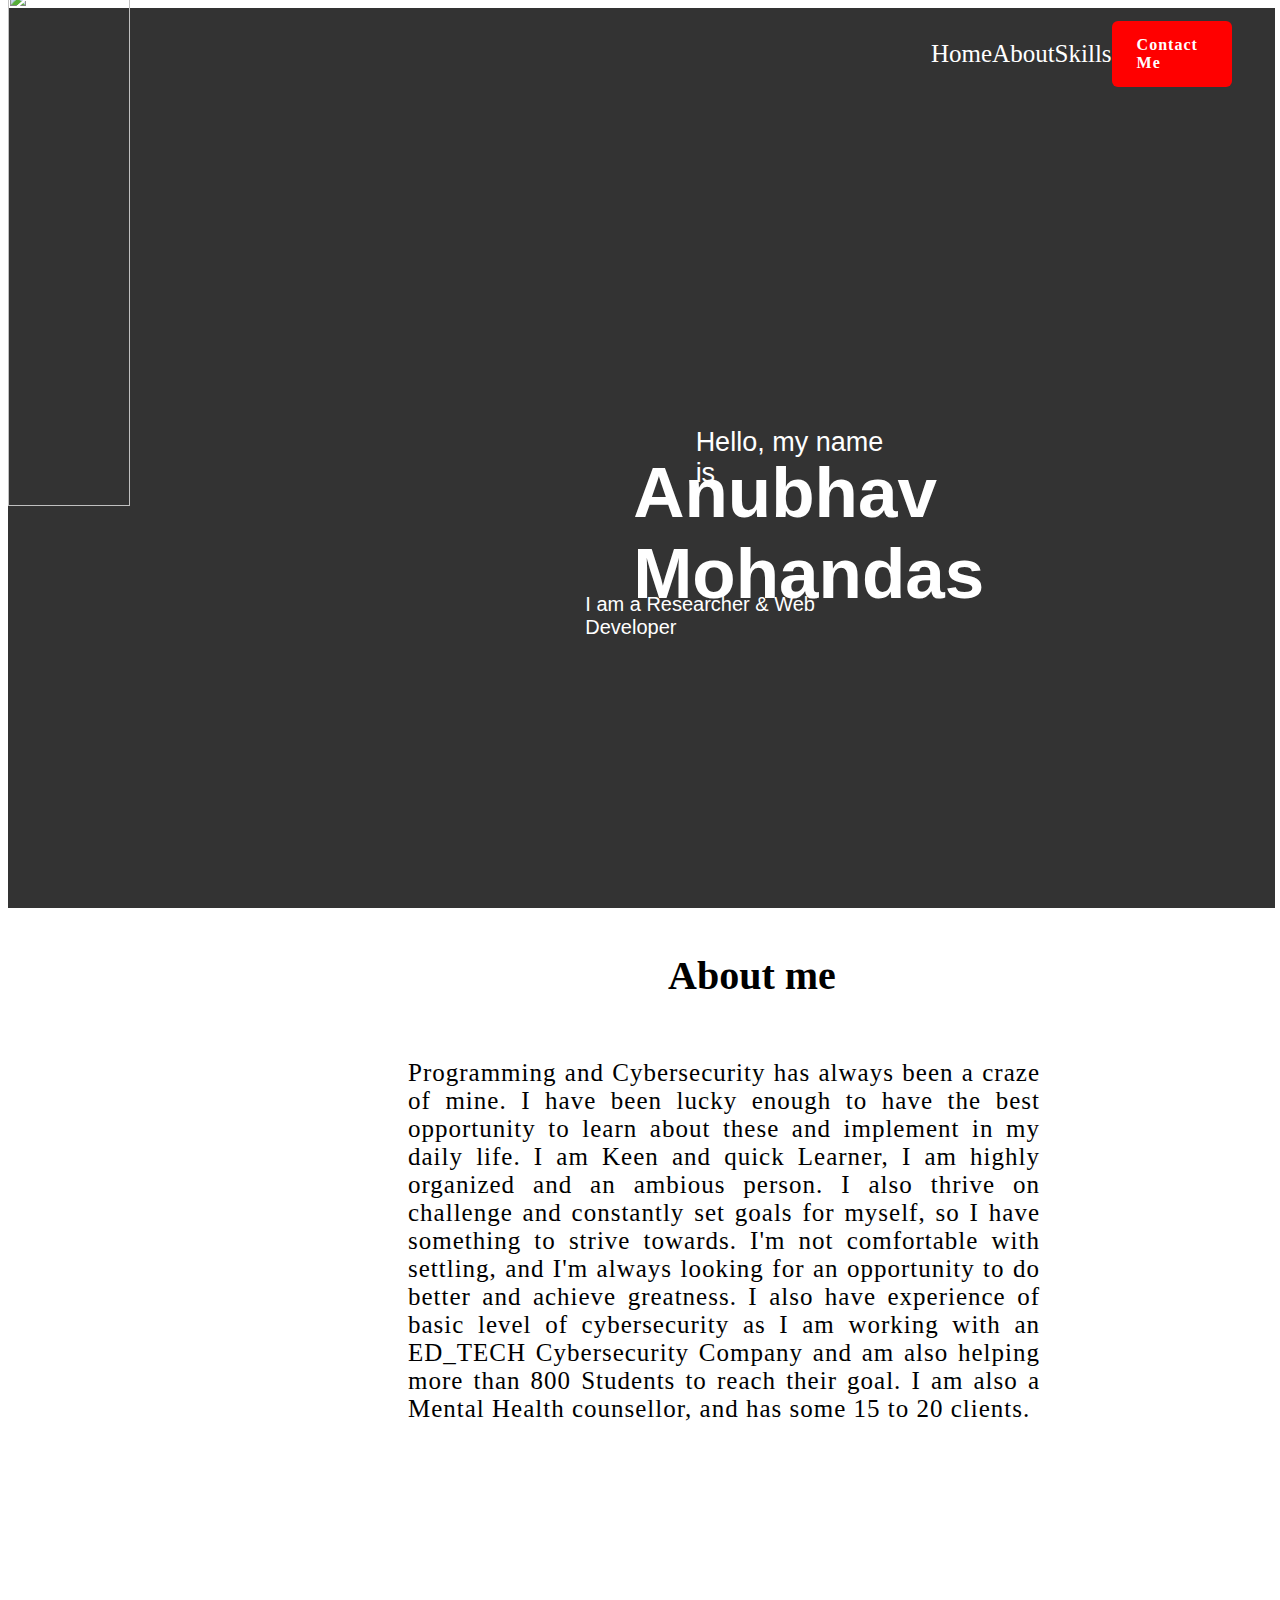
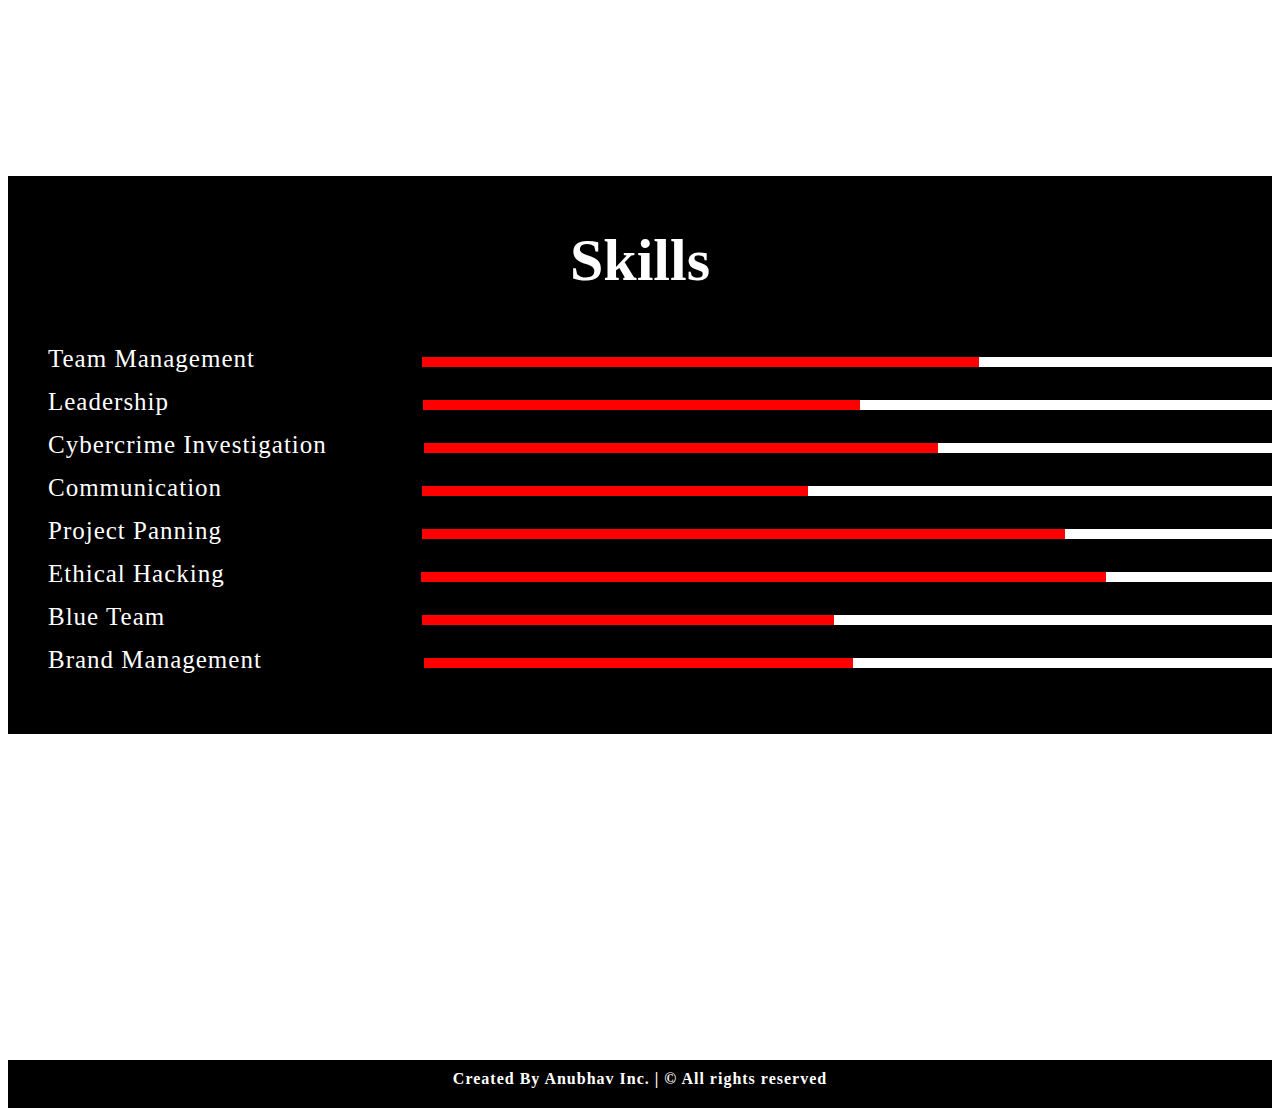
==== index.html @ de9285f0 "Portfolio" ====
<html>
    <head>
        <link href="portfolio.css" rel="stylesheet" type="text/css"/>
        <link href="F:\Edureka\Images\My Pic.jpg" rel="icon"/>
        <title> Anubhav Mohandas | Researcher</title>
    </head>
    <body>
        <div class= "main">
            <div class="image">
                <img src="https://i.ibb.co/nPSxTLX/Snapchat-50829208-2.jpg" height="60%">
            </div>
        <div class= "text1">
            Hello, my name is
        </div>
        <div class= "text2">
            Anubhav Mohandas
        </div>
        <div class= "text3">
            I am a Researcher & Web Developer
        </div>
        </div>

    <div class="section">
        <header id="header">
            <div id="home"></div>
            <div class="title">
                <!-- <ul class = "more">
                    <li><a href="#home" class="menu-btn">Home</a></li>
                    <li><a href="#about" class="menu-btn">About</a></li>
                    <li><a href="#skills" class="menu-btn">Skills</a></li>
                </ul> -->
                <a href="#home" class="menubtn">Home</font></a>
                </div>
                <div>
                <a href="#about" class="menubtn">About</font></a>
                </div>
                <div>
                <a href="#skills" class="menubtn">Skills</font></a>
            </div>
            <div>
                <a href="contact.html" class="contact"><font color="#ffffff">Contact Me</font></a>
            </div>
            </div>
            

        </header>
        <div class="navigate">
            <h2 class="decor" id="about">About me</h2>
            <span>
                Programming and Cybersecurity has always been a craze of mine. I have been lucky enough to have the best opportunity to learn about these and implement in my daily life. I am Keen and quick Learner, I am highly organized and an ambious person. I also thrive on challenge and constantly set goals for myself, so I have something to strive towards. I'm not comfortable with settling, and I'm always looking for an opportunity to do better and achieve greatness. I also have experience of basic level of cybersecurity as I am working with an ED_TECH Cybersecurity Company and am also helping more than 800 Students to reach their goal. I am also a Mental Health counsellor, and has some 15 to 20 clients. 
            </span>
        </div>

        <div class="navigate">
            <div class="decor2" id="skills">
                <h2>Skills</h2> 
            
                <ul class="fsize">
                    <li>Team Management 
                    <div class="colorprog1"><div class="prog1"></div></div> </li>
                    <li>Leadership <div class="colorprog2"><div class="prog2"></div></div></li>
                    <li>Cybercrime Investigation <div class="colorprog3"><div class="prog3"></div></div></li>
                    <li>Communication <div class="colorprog4"><div class="prog4"></div></div></li>
                    <li>Project Panning <div class="colorprog5"><div class="prog5"></div></div></li>
                    <li>Ethical Hacking <div class="colorprog6"><div class="prog6"></div></div></li>
                    <li>Blue Team <div class="colorprog7"><div class="prog7"></div></div></li>
                    <li>Brand Management <div class="colorprog8"><div class="prog8"></div></div></li>
                </ul>
            </div>
        </div>
    </hr>
        <footer>
            <span> Created By Anubhav Inc. | &copy; All rights reserved</span>
        </footer>
    </body>
</html>
---- portfolio.css ----
html{
    scroll-behavior: smooth;
}
/* CSS Start */
a{
    text-decoration: none;
}

.main{
    position: absolute;
    margin-top:0;
    margin-left:0;
    width: 99%;
    height: 100%;
    background-color: #333;
    justify-content: center;
    align-items: center;
    display:flex;
    transition: 1%;

}

.image{
    position: relative;
    margin-top:500px;
    /* object-fit: cover; */
    float:left;
    width: 30%;
    height: 160%;
    margin-right: 350px;
}
.section{
    position: relative;
    margin-left: 0;
    width: 100%;
    min-height: 100%;
    transition: 1s;
}

.section .more>li{
    list-style: none;
    display: inline-block;
}

.section .title{
    display: flex;
    align-items: center;
    justify-content: space-between;
}
/* .section .more > li > a{
    display: block;
    color: #fff;
    font-size: 18px;
    font-weight: 500;
    margin-left: 25px;
    transition: color 0.3s
} */

#header {
    position: absolute;
    margin-top:-20px;
    margin-left: -34px;
    width: 95%;
    padding: 33px 57px;
    display: flex;
    justify-content: space-between;
    align-items: center;
    transition: 0.5s;
}
.contact{
    position: relative;
    display: inline-block;
    padding: 15px 25px;
    text-decoration: none;
    color: white;
    font-weight: bold;
    border-radius: 6px;
    letter-spacing: 1px;
    background-color:red;
}

.title{
    
    margin-left: 900px;
    /* color: white; */
}

.menubtn{
    font-size:25;
    color: white;
}
div{
    display:inline-block;
}

.text1{
    margin-top: 0px;
    margin-left: 0px;
    margin-right: -270px;
    margin-bottom: 0px;
    padding:0px;
    box-sizing: border-box;
    text-decoration: none;
    font-size: 27px;
    display:flex;
    color: white;
    background-size: cover;
    background-attachment: fixed;
    font-family: Arial, Helvetica, sans-serif;
    /* min-height: 500; */
}
.text2{
    margin-top: 150px;
    margin-left: 17px;
    margin-right: 73px;
    margin-bottom: 0px;
    padding:0px;
    box-sizing: border-box;
    text-decoration: none;
    font-size: 71px;
    font-weight: 600;
    display:flex;
    color: white;
    background-size: cover;
    background-attachment: fixed;
    font-family: Arial, Helvetica, sans-serif;
    min-height:auto;
}

.text3{
    margin-top: 320px;
    margin-left: -720px;
    margin-right: 400px;
    margin-bottom: 5px;
    padding:0px;
    box-sizing: border-box;
    text-decoration: none;
    font-size: 20px;
    display:flex;
    color: white;
    background-size: cover;
    background-attachment: fixed;
    font-family: Arial, Helvetica, sans-serif;
    /* min-height: 500; */
}

.navigate{
    position: relative;
    width:50%;
    height:100%;
    display:flex;
    align-items: center;
    display:inline-block;
    /* box-sizing: border-box; */
    border-color: red;
    border-width: 100px;

}

.navigate > span{
    position: relative;
    width: 100%;
    color:black;
    margin-top: 60px;
    margin-left: 400px;
    font-size: 25px;
    margin-right: 0px;
    margin-bottom: 0px;
    font-weight: normal;
    font-display: auto;
    display: inline-block;
    letter-spacing:1px;
    justify-content:center;
    text-align: justify;
}

.decor{
    position: relative;
    width: 100%;
    color:black;
    margin-top: 60px;
    font-size: 40px;
    margin-left: 660px;
    margin-right: 0px;
    margin-bottom: 0px;
 
}

.decor2{
    position: relative;
    width: 200%;
    height:auto;
    color: white;
    font-size: 40px;
    /* margin-top: 70px;
    margin-left: 403px;
    margin-right: 0px;
    margin-bottom: 0px; */
    background-color: black;
    border-width: 200%;

}
.decor2 > h2{
    text-align: center;
}

.fsize {
    font-size: 25px;
    list-style: none;
    padding-bottom: 20px;
}

li {
    letter-spacing: 1px;
    padding-bottom: 15px;
}


.colorprog1 {
    height: 10px;
    width:70%;
    background-color:white;
    margin-top:10px;
    margin-left:160px;
    margin-right:-590px;
}
.colorprog2 {
    height: 10px;
    width:70%;
    background-color:white;
    margin-top:10px;
    margin-left:247px;
    margin-right:-590px;
}.colorprog3 {
    height: 10px;
    width:70%;
    background-color:white;
    margin-top:10px;
    margin-left:90px;
    margin-right:-590px;
}.colorprog4 {
    height: 10px;
    width:70%;
    background-color:white;
    margin-top:10px;
    margin-left:193px;
    margin-right:-590px;
}.colorprog5 {
    height: 10px;
    width:70%;
    background-color:white;
    margin-top:10px;
    margin-left:193px;
    margin-right:-590px;
}.colorprog6 {
    height: 10px;
    width:70%;
    background-color:white;
    margin-top:10px;
    margin-left:189px;
    margin-right:-590px;
}
.colorprog7 {
    height: 10px;
    width:70%;
    background-color:white;
    margin-top:10px;
    margin-left:250px;
    margin-right:-590px;
}
.colorprog8 {
    height: 10px;
    width:70%;
    background-color:white;
    margin-top:10px;
    margin-left:155px;
    margin-right:-590px;
}
.prog1{
    height:100%;
    width:65%;
    background-color:red;
}
.prog2{
    height:100%;
    width:51%;
    background-color:red;
}
.prog3{
    height:100%;
    width:60%;
    background-color:red;
}
.prog4{
    height:100%;
    width:45%;
    background-color:red;
}
.prog5{
    height:100%;
    width:75%;
    background-color:red;
}
.prog6{
    height:100%;
    width:80%;
    background-color:red;
}
.prog7{
    height:100%;
    width:48%;
    background-color:red;
}
.prog8{
    height:100%;
    width:50%;
    background-color:red;
}

.decor3{
    position: relative;
    width: 100%;
    height:10px;
    color: rgb(0, 0, 0);
    font-size: 40px;
    margin-top: 0px;
    margin-left: 650px;
    margin-right: 0px;
    margin-bottom: 0px;
    background-color: rgb(255, 255, 255);
    border-width: 200%;
}

.decor3 > h2{
    text-align: center;
}
.personaldetails{
    position: relative;
    width: 90%;
    height:10px;
    color: rgb(0, 0, 0);
    font-size: 40px;
    margin-top: -650px;
    margin-left: 150px;
    margin-right: 0px;
    margin-bottom: 0px;
    background-color: rgb(255, 255, 255);
    border-width: 200%;
    font-weight: 500;
}
p{
    text-align: left;
    font-size:25px;
    font-weight:normal;
    /* margin-top:-550px;
    margin-left: 170px; */
}
.icons{
    display:flex;
    height:65px;
    align-items: center;
    width:10px;
}

.fas fa-user{
    font-size:25px;
    color:crimson;
    font-weight: 900;
    display:inline-block;
    font-style: normal;
    border:5px solid red
}

.getintouch{
    position: relative;
    width:50%;
    height:10%;
    align-items: center;
    border-width: 100px;
    border: 1px solid red;
    
}
.getintouch > goto{
    position: absolute;
    width:55%;
    height:10%;
    align-items: center;
    border-width: 100px;
    border: 1px solid red;
    /* margin-right: 10px; */
}

footer{
    background-color:black;
    color:white;
    width:100%;
    font-weight: bolder;
    text-align: center;
    letter-spacing: 1px;
    padding-top: 10px;
    padding-bottom: 20px;
}
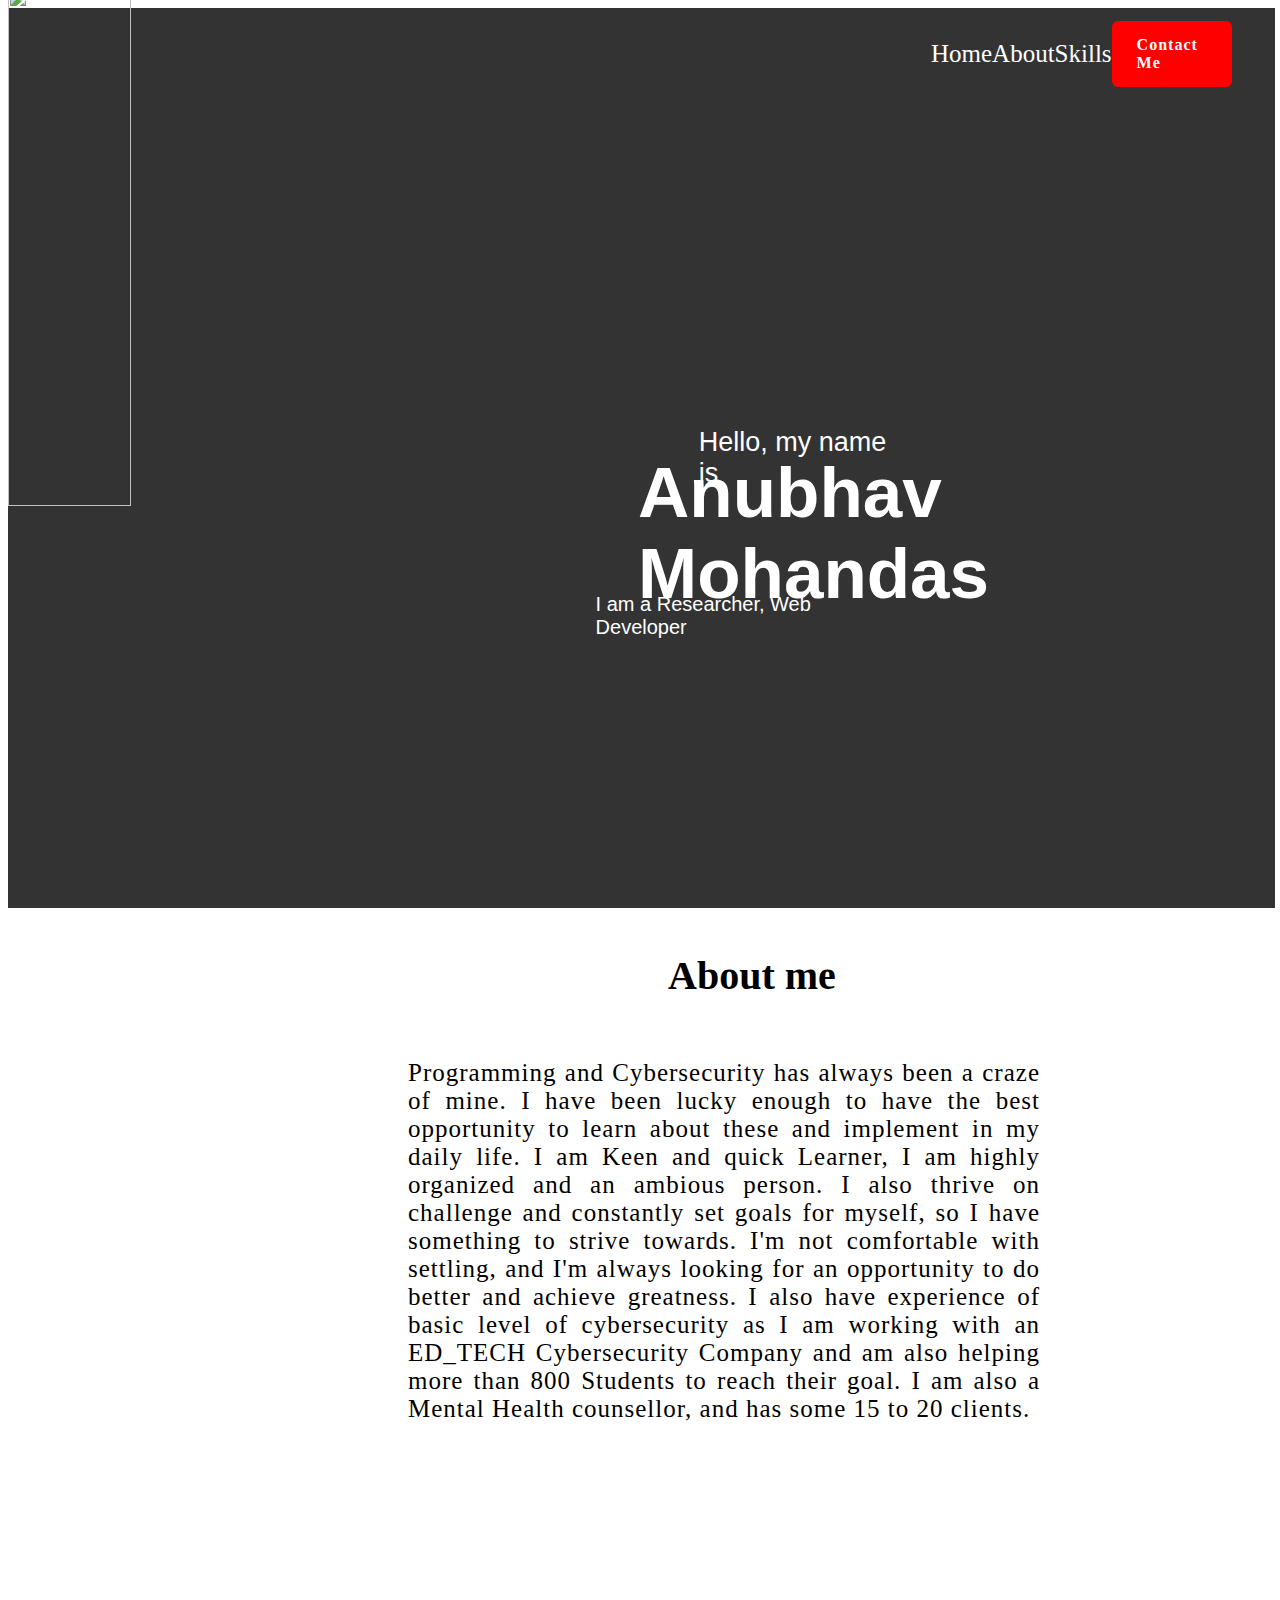
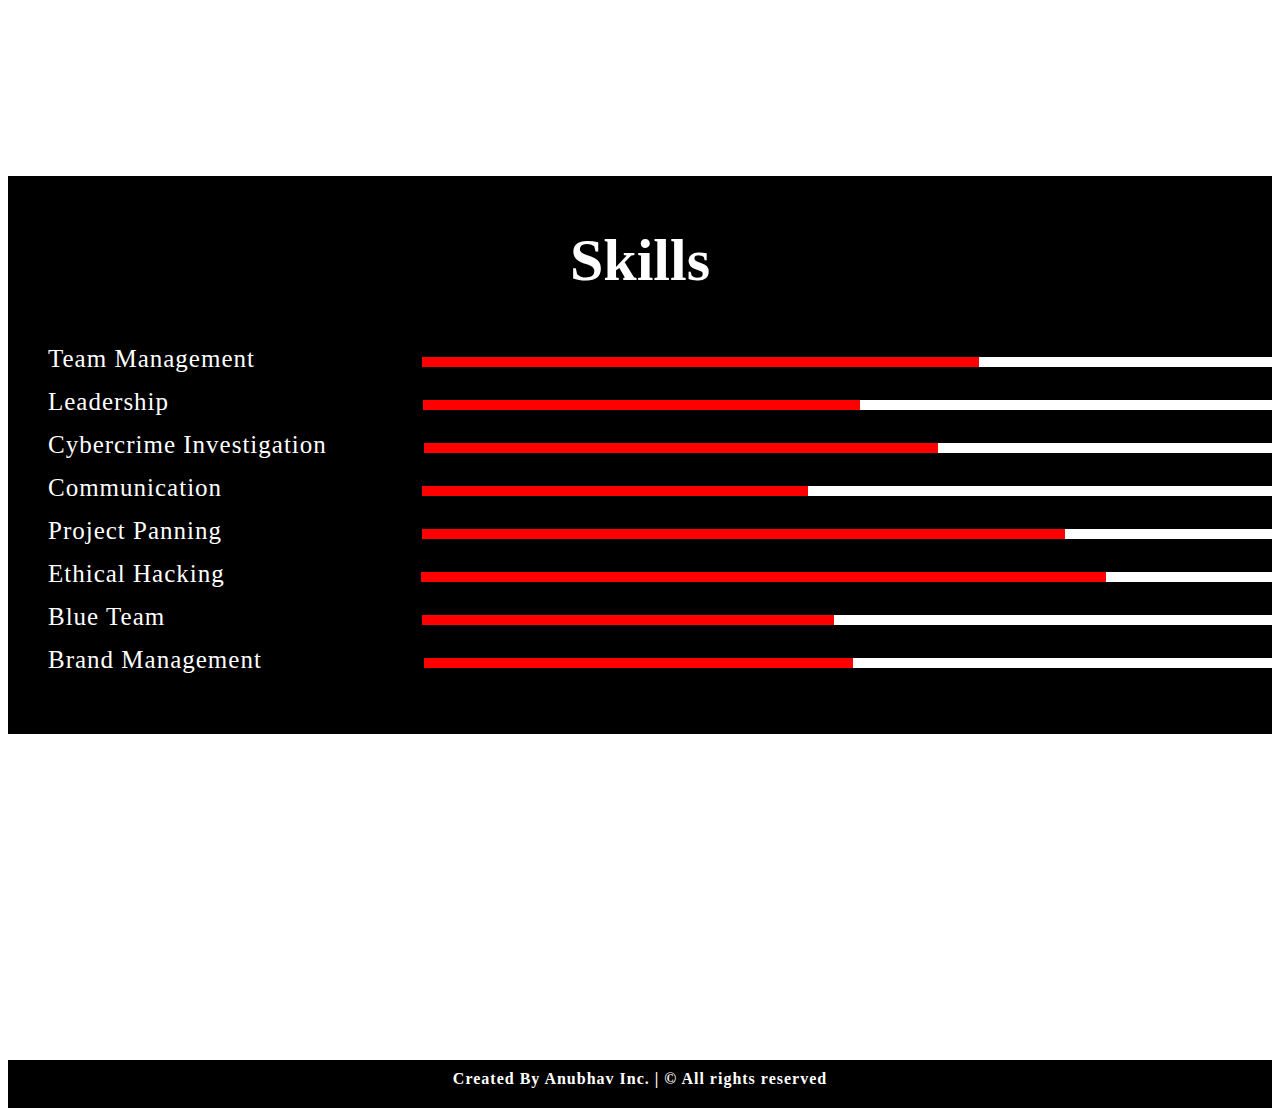
==== commit d6a47172: "Profile" ====
--- a/index.html
+++ b/index.html
@@ -1,7 +1,7 @@
 <html>
     <head>
         <link href="portfolio.css" rel="stylesheet" type="text/css"/>
-        <link href="F:\Edureka\Images\My Pic.jpg" rel="icon"/>
+        <link href="https://i.ibb.co/JcDm74d/My-Pic.jpg" rel="icon"/>
         <title> Anubhav Mohandas | Researcher</title>
     </head>
     <body>
@@ -16,7 +16,7 @@
             Anubhav Mohandas
         </div>
         <div class= "text3">
-            I am a Researcher & Web Developer
+            I am a Researcher, Web Developer
         </div>
         </div>
 
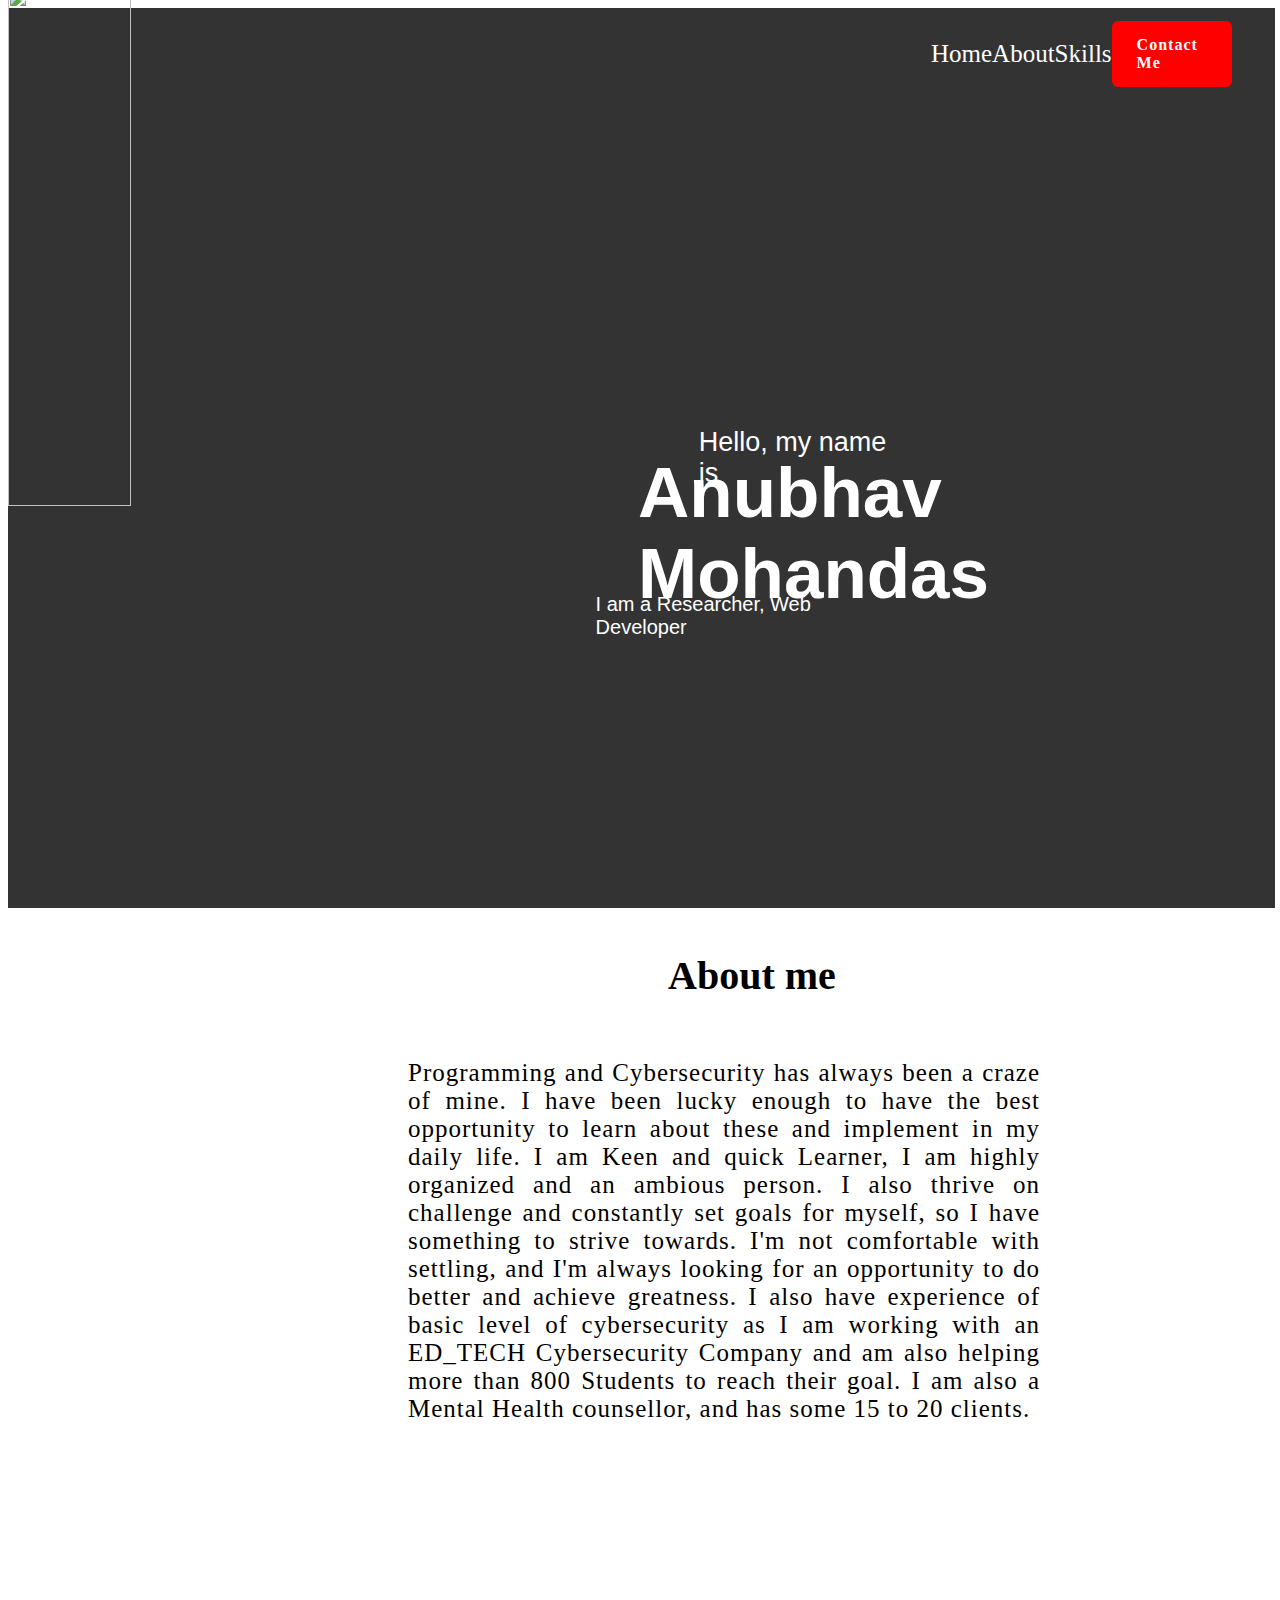
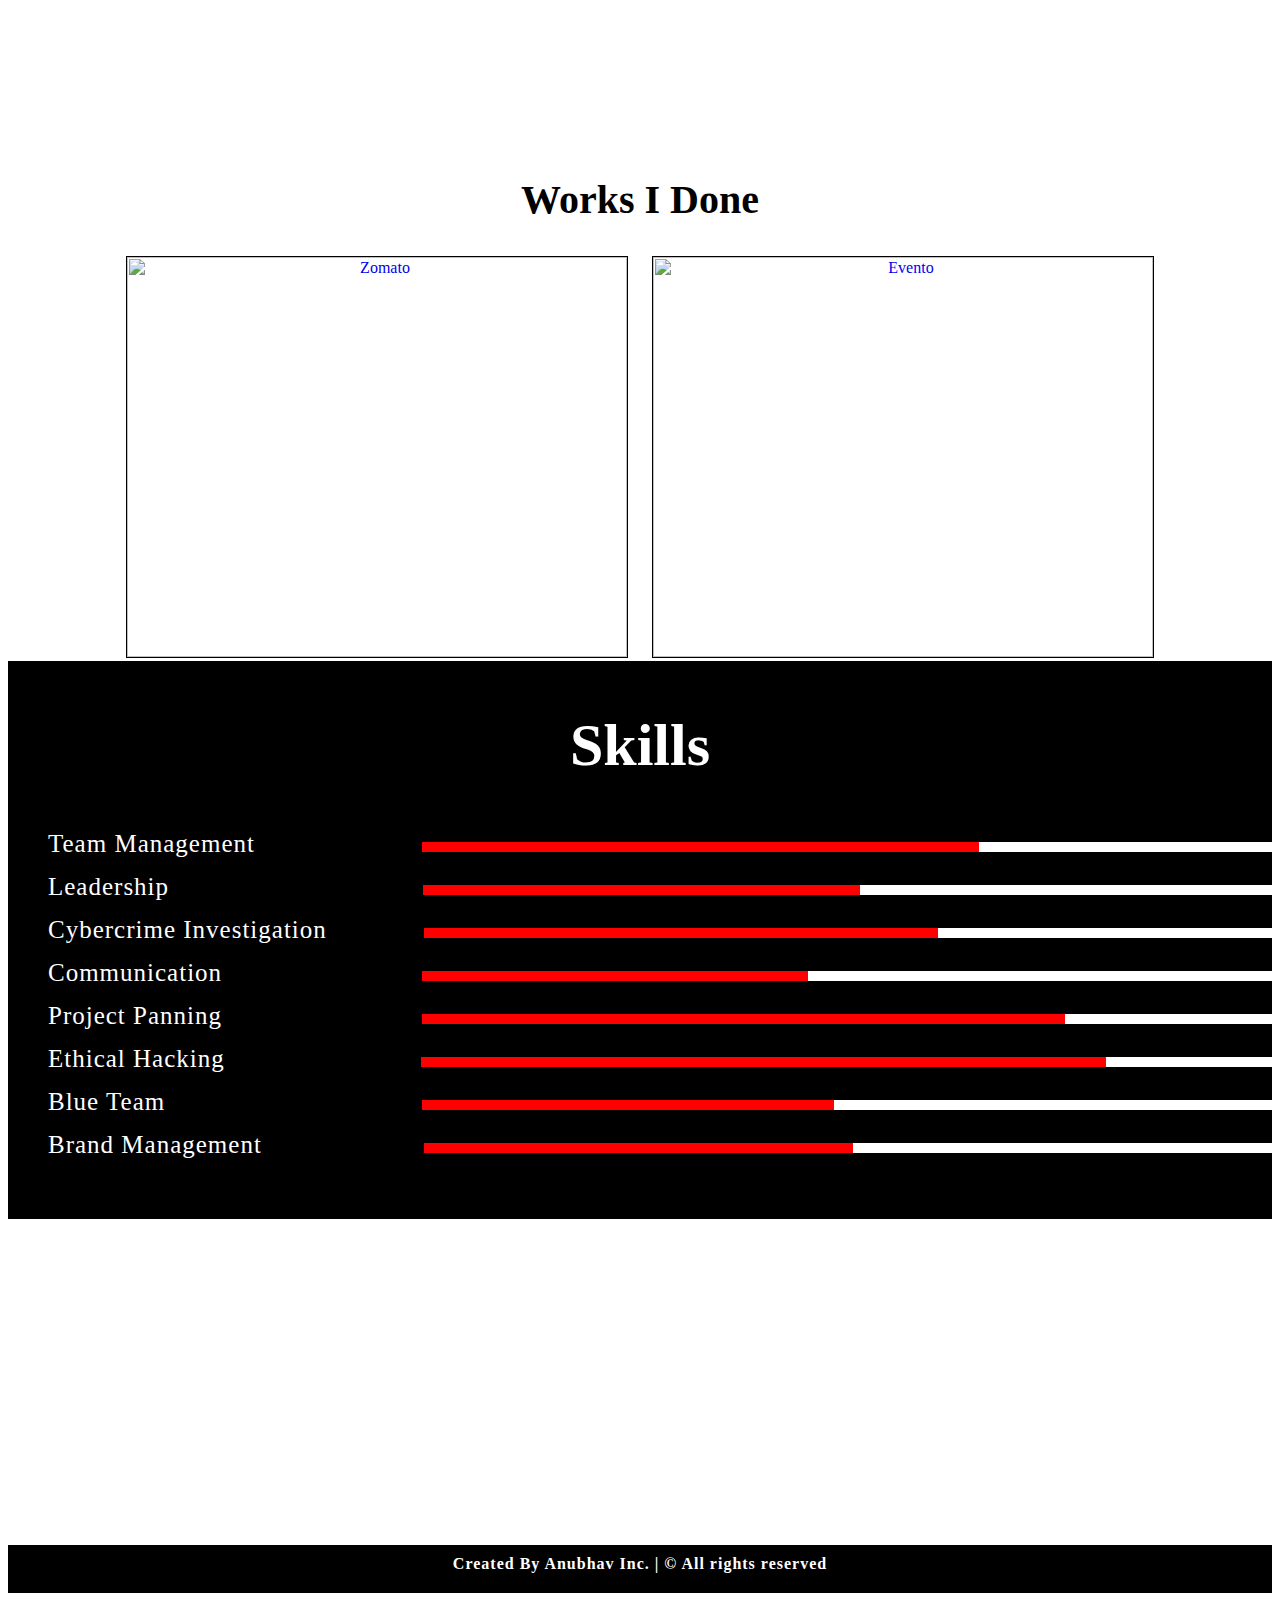
==== commit 93954d28: "Profile" ====
--- a/index.html
+++ b/index.html
@@ -51,6 +51,17 @@
             </span>
         </div>
 
+        <div class="works">
+            <h2 class="wid">Works I Done</h2>
+            <div class="coloumn">
+                <a href="https://anubhavmohandas.github.io/November_Zomato/"><img src="F:\Edureka\portfoliomain\images\Zomato.png" alt="Zomato" width="500" height="400" ></a>
+            </div>
+            &nbsp;&nbsp;&nbsp;&nbsp;
+            <div class="coloumn">
+                <a href="https://anubhavmohandas.github.io/evento/"><img src="F:\Edureka\portfoliomain\images\Evento.png" alt="Evento"width="500" height="400" ></a> 
+            </div>
+        </div>
+
         <div class="navigate">
             <div class="decor2" id="skills">
                 <h2>Skills</h2> 
--- a/portfolio.css
+++ b/portfolio.css
@@ -1,6 +1,7 @@
-html{
-    scroll-behavior: smooth;
-}
+/* body{
+    margin:auto
+} */
+
 /* CSS Start */
 a{
     text-decoration: none;
@@ -183,7 +184,31 @@
     margin-left: 660px;
     margin-right: 0px;
     margin-bottom: 0px;
- 
+}
+
+.wid{
+    position: relative;
+    width: 100%;
+    font-size: 40px;
+    /* margin-left: 50%; */
+    /* border: 1px solid red; */
+
+}
+
+
+.coloumn {
+    padding: 0px;
+    border: 1px solid black;
+}
+
+
+.works{
+    width: 100%;
+    content: "";
+    /* clear: both; */
+    display: table;
+    /* border: 1px solid black; */
+    text-align: center;
 }
 
 .decor2{
